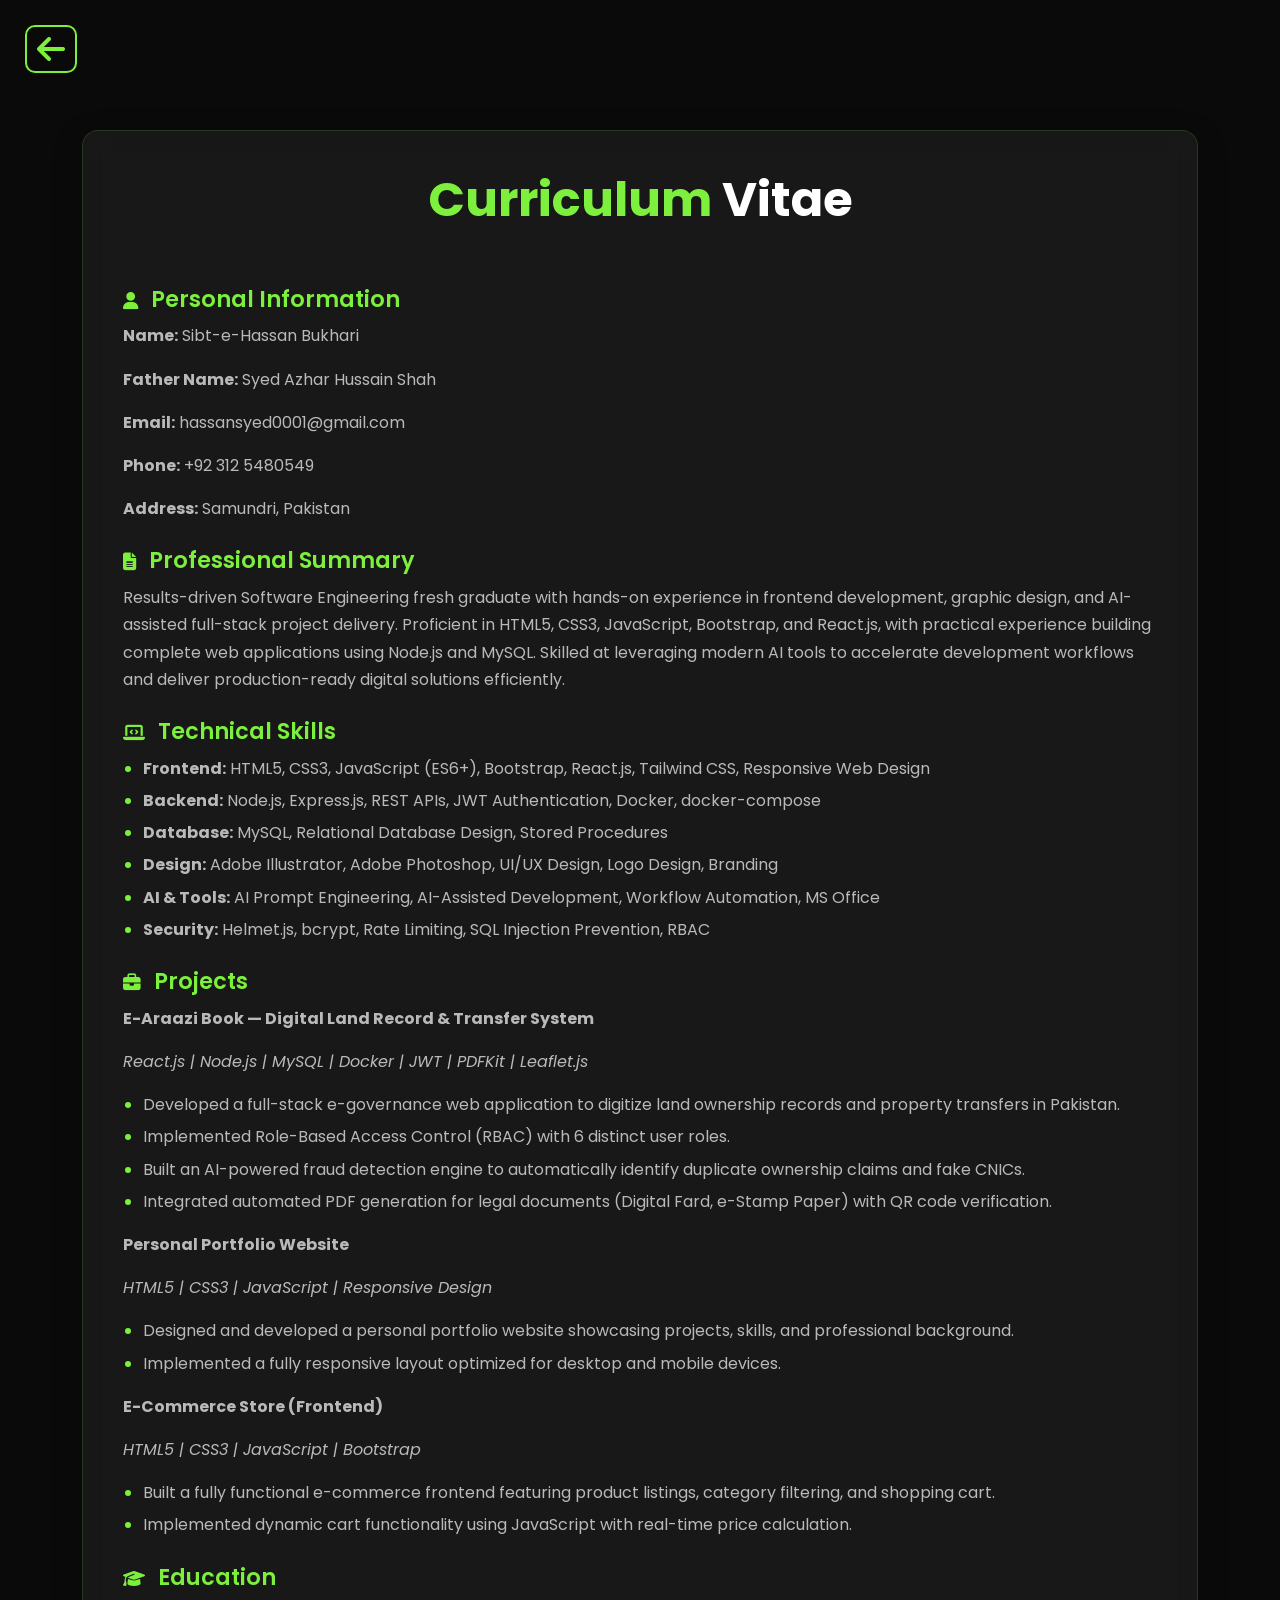
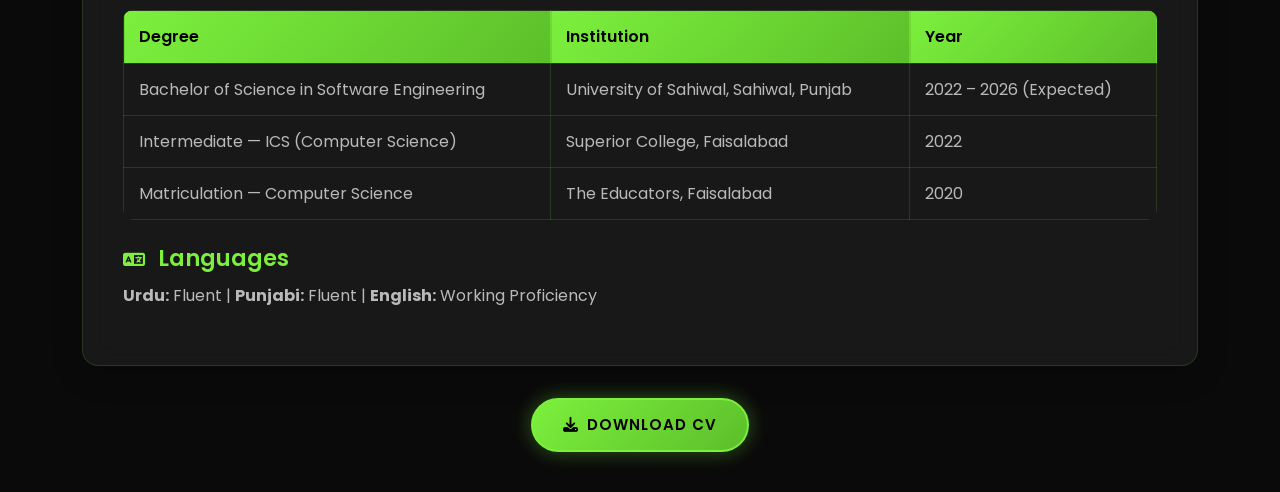
==== Sibtehassan_Bukhari_CV_Formatted_Black_BG.html @ badeb290 "Initial portfolio commit" ====
<!DOCTYPE html>
<html lang="en">
<head>
    <meta charset="UTF-8">
    <meta name="viewport" content="width=device-width, initial-scale=1.0">
    <meta name="description" content="Curriculum Vitae of Sibt-e-Hassan Bukhari — Full Stack Developer, Graphic Designer, SEO Expert. Education, Skills, and Experience.">
    <title>CV — Sibt-e-Hassan Bukhari</title>
    <link href="https://cdn.jsdelivr.net/npm/bootstrap@5.0.2/dist/css/bootstrap.min.css" rel="stylesheet" integrity="sha384-EVSTQN3/azprG1Anm3QDgpJLIm9Nao0Yz1ztcQTwFspd3yD65VohhpuuCOmLASjC" crossorigin="anonymous">
    <link rel="stylesheet" href="https://cdnjs.cloudflare.com/ajax/libs/font-awesome/6.5.1/css/all.min.css">
    <link rel="stylesheet" href="subpage.css">
    <style>
        /* Print-specific styles */
        @media print {
            .back-icon, .download-section { display: none !important; }
            body { background: #1a1a1a !important; -webkit-print-color-adjust: exact; print-color-adjust: exact; }
            .cv-box { box-shadow: none !important; border: none !important; }
        }
    </style>
</head>
<body>
    <div class="back-icon">
        <i class="fa-solid fa-arrow-left" onclick="window.location.href='index.html'" aria-label="Go back to homepage"></i>
    </div>

    <section id="ha">
        <div class="container my-3 py-3">
            <div class="cv-box fade-in">
                <h1 class="text-center">Curriculum <span>Vitae</span></h1>
                
                <h2><i class="fa-solid fa-user" style="margin-right: 8px; font-size: 1.1rem;"></i> Personal Information</h2>
                <p><strong>Name:</strong> Sibt-e-Hassan Bukhari</p>
                <p><strong>Father Name:</strong> Syed Azhar Hussain Shah</p>
                <p><strong>Email:</strong> hassansyed0001@gmail.com</p>
                <p><strong>Phone:</strong> +92 312 5480549</p>
                <p><strong>Address:</strong> Samundri, Pakistan</p>

                <h2><i class="fa-solid fa-file-lines" style="margin-right: 8px; font-size: 1.1rem;"></i> Professional Summary</h2>
                <p>Results-driven Software Engineering fresh graduate with hands-on experience in frontend development, graphic design, and AI-assisted full-stack project delivery. Proficient in HTML5, CSS3, JavaScript, Bootstrap, and React.js, with practical experience building complete web applications using Node.js and MySQL. Skilled at leveraging modern AI tools to accelerate development workflows and deliver production-ready digital solutions efficiently.</p>

                <h2><i class="fa-solid fa-laptop-code" style="margin-right: 8px; font-size: 1.1rem;"></i> Technical Skills</h2>
                <ul>
                    <li><strong>Frontend:</strong> HTML5, CSS3, JavaScript (ES6+), Bootstrap, React.js, Tailwind CSS, Responsive Web Design</li>
                    <li><strong>Backend:</strong> Node.js, Express.js, REST APIs, JWT Authentication, Docker, docker-compose</li>
                    <li><strong>Database:</strong> MySQL, Relational Database Design, Stored Procedures</li>
                    <li><strong>Design:</strong> Adobe Illustrator, Adobe Photoshop, UI/UX Design, Logo Design, Branding</li>
                    <li><strong>AI & Tools:</strong> AI Prompt Engineering, AI-Assisted Development, Workflow Automation, MS Office</li>
                    <li><strong>Security:</strong> Helmet.js, bcrypt, Rate Limiting, SQL Injection Prevention, RBAC</li>
                </ul>

                <h2><i class="fa-solid fa-briefcase" style="margin-right: 8px; font-size: 1.1rem;"></i> Projects</h2>
                <p><strong>E-Araazi Book — Digital Land Record & Transfer System</strong></p>
                <p><em>React.js | Node.js | MySQL | Docker | JWT | PDFKit | Leaflet.js</em></p>
                <ul>
                    <li>Developed a full-stack e-governance web application to digitize land ownership records and property transfers in Pakistan.</li>
                    <li>Implemented Role-Based Access Control (RBAC) with 6 distinct user roles.</li>
                    <li>Built an AI-powered fraud detection engine to automatically identify duplicate ownership claims and fake CNICs.</li>
                    <li>Integrated automated PDF generation for legal documents (Digital Fard, e-Stamp Paper) with QR code verification.</li>
                </ul>
                
                <p><strong>Personal Portfolio Website</strong></p>
                <p><em>HTML5 | CSS3 | JavaScript | Responsive Design</em></p>
                <ul>
                    <li>Designed and developed a personal portfolio website showcasing projects, skills, and professional background.</li>
                    <li>Implemented a fully responsive layout optimized for desktop and mobile devices.</li>
                </ul>

                <p><strong>E-Commerce Store (Frontend)</strong></p>
                <p><em>HTML5 | CSS3 | JavaScript | Bootstrap</em></p>
                <ul>
                    <li>Built a fully functional e-commerce frontend featuring product listings, category filtering, and shopping cart.</li>
                    <li>Implemented dynamic cart functionality using JavaScript with real-time price calculation.</li>
                </ul>

                <h2><i class="fa-solid fa-graduation-cap" style="margin-right: 8px; font-size: 1.1rem;"></i> Education</h2>
                <table>
                    <tr>
                        <th>Degree</th>
                        <th>Institution</th>
                        <th>Year</th>
                    </tr>
                    <tr>
                        <td>Bachelor of Science in Software Engineering</td>
                        <td>University of Sahiwal, Sahiwal, Punjab</td>
                        <td>2022 – 2026 (Expected)</td>
                    </tr>
                    <tr>
                        <td>Intermediate — ICS (Computer Science)</td>
                        <td>Superior College, Faisalabad</td>
                        <td>2022</td>
                    </tr>
                    <tr>
                        <td>Matriculation — Computer Science</td>
                        <td>The Educators, Faisalabad</td>
                        <td>2020</td>
                    </tr>
                </table>

                <h2><i class="fa-solid fa-language" style="margin-right: 8px; font-size: 1.1rem;"></i> Languages</h2>
                <p><strong>Urdu:</strong> Fluent | <strong>Punjabi:</strong> Fluent | <strong>English:</strong> Working Proficiency</p>
            </div>
        </div>
    </section>

    <div class="download-section text-center pb-4 mb-3">
        <button class="cv-btn" onclick="window.print()" id="download-cv-btn">
            <i class="fa-solid fa-download" style="margin-right: 8px;"></i>Download CV
        </button>
    </div>

    <script src="https://cdn.jsdelivr.net/npm/@popperjs/core@2.9.2/dist/umd/popper.min.js" integrity="sha384-IQsoLXl5PILFhosVNubq5LC7Qb9DXgDA9i+tQ8Zj3iwWAwPtgFTxbJ8NT4GN1R8p" crossorigin="anonymous"></script>
    <script src="https://cdn.jsdelivr.net/npm/bootstrap@5.0.2/dist/js/bootstrap.min.js" integrity="sha384-cVKIPhGWiC2Al4u+LWgxfKTRIcfu0JTxR+EQDz/bgldoEyl4H0zUF0QKbrJ0EcQF" crossorigin="anonymous"></script>
</body>
</html>
---- subpage.css ----
/* =============================================
   SUB-PAGES — Shared Stylesheet
   For: webd.html, graphicd.html, seo.html, atb.html, CV page
   ============================================= */

@import url('https://fonts.googleapis.com/css2?family=Poppins:wght@300;400;500;600;700;800;900&display=swap');

:root {
  --accent: #7cf03d;
  --accent-dark: #5cbf2a;
  --accent-glow: rgba(124, 240, 61, 0.35);
  --bg-primary: #0a0a0a;
  --bg-secondary: #111111;
  --bg-glass: rgba(255, 255, 255, 0.06);
  --border-glass: rgba(124, 240, 61, 0.15);
  --text-primary: #f0f0f0;
  --text-secondary: rgba(255, 255, 255, 0.7);
  --text-muted: rgba(255, 255, 255, 0.5);
  --font-main: 'Poppins', sans-serif;
  --radius: 16px;
  --radius-sm: 10px;
  --transition: 0.4s cubic-bezier(0.25, 0.46, 0.45, 0.94);
}

body {
  font-family: var(--font-main);
  color: var(--text-primary);
  background-color: var(--bg-primary);
  overflow-x: hidden;
  line-height: 1.7;
}

/* Scrollbar */
::-webkit-scrollbar {
  width: 8px;
}
::-webkit-scrollbar-track {
  background: var(--bg-secondary);
}
::-webkit-scrollbar-thumb {
  background: var(--accent-dark);
  border-radius: 4px;
}

/* ── Back Button ── */
.back-icon {
  padding: 25px;
  position: relative;
  z-index: 10;
}

.back-icon i {
  border: 2px solid var(--accent);
  border-radius: var(--radius-sm);
  font-size: 32px;
  padding: 6px 10px;
  cursor: pointer;
  transition: var(--transition);
  color: var(--accent);
}

.back-icon i:hover {
  box-shadow: 0 0 20px var(--accent-glow);
  background: rgba(124, 240, 61, 0.1);
  transform: translateX(-3px);
}

/* ── Service Header ── */
.service-header,
.about-header {
  background: var(--bg-glass);
  backdrop-filter: blur(12px);
  -webkit-backdrop-filter: blur(12px);
  border-bottom: 1px solid var(--border-glass);
  padding: 50px 0;
  margin-bottom: 40px;
}

.service-header h1,
.about-header h1 {
  color: var(--accent);
  font-size: 2.5rem;
  font-weight: 700;
  margin-bottom: 10px;
}

.service-header p,
.about-header p {
  color: var(--text-secondary);
  font-size: 1.1rem;
}

/* ── Glassmorphism Service Cards ── */
.service-card {
  background: var(--bg-glass);
  backdrop-filter: blur(12px);
  -webkit-backdrop-filter: blur(12px);
  border: 1px solid var(--border-glass);
  padding: 30px;
  border-radius: var(--radius);
  box-shadow: 0 8px 32px rgba(0, 0, 0, 0.2);
  height: 100%;
  min-height: 280px;
  display: flex;
  flex-direction: column;
  transition: var(--transition);
  position: relative;
  overflow: hidden;
}

.service-card::before {
  content: '';
  position: absolute;
  top: 0;
  left: 0;
  width: 100%;
  height: 3px;
  background: linear-gradient(90deg, transparent, var(--accent), transparent);
  opacity: 0;
  transition: var(--transition);
}

.service-card:hover::before {
  opacity: 1;
}

.service-card:hover {
  transform: translateY(-5px);
  border-color: rgba(124, 240, 61, 0.3);
  box-shadow: 0 12px 40px rgba(124, 240, 61, 0.1);
}

.service-card h2 {
  font-size: 1.4rem;
  color: var(--accent);
  margin-bottom: 15px;
  padding-bottom: 12px;
  border-bottom: 2px solid var(--border-glass);
  font-weight: 600;
}

.service-card p {
  color: var(--text-secondary);
  margin-bottom: 15px;
  font-size: 0.95rem;
  line-height: 1.7;
}

.service-card ul {
  padding-left: 20px;
  margin-bottom: 0;
}

.service-card ul li {
  margin-bottom: 10px;
  color: var(--text-secondary);
  position: relative;
}

.service-card ul li::marker {
  color: var(--accent);
}

/* ── About Cards (atb.html) ── */
.about-card {
  background: var(--bg-glass);
  backdrop-filter: blur(12px);
  -webkit-backdrop-filter: blur(12px);
  border: 1px solid var(--border-glass);
  padding: 25px;
  border-radius: var(--radius);
  box-shadow: 0 8px 32px rgba(0, 0, 0, 0.2);
  height: 100%;
  overflow: hidden;
  transition: var(--transition);
}

.about-card:hover {
  transform: translateY(-5px);
  border-color: rgba(124, 240, 61, 0.3);
  box-shadow: 0 12px 40px rgba(124, 240, 61, 0.1);
}

.about-card h2 {
  font-size: 1.5rem;
  margin-bottom: 15px;
  padding-bottom: 10px;
  border-bottom: 2px solid var(--border-glass);
  color: var(--accent);
  font-weight: 600;
}

.about-card h3 {
  font-size: 1.15rem;
  margin-bottom: 8px;
  color: var(--accent);
  font-weight: 500;
}

.about-card p {
  margin-bottom: 10px;
  font-size: 0.95rem;
  color: var(--text-secondary);
  line-height: 1.7;
}

.skill-item {
  background: linear-gradient(135deg, var(--accent), var(--accent-dark));
  color: #000;
  padding: 6px 14px;
  margin: 5px;
  border-radius: 50px;
  display: inline-block;
  font-size: 0.85rem;
  font-weight: 600;
  transition: var(--transition);
}

.skill-item:hover {
  transform: translateY(-2px);
  box-shadow: 0 4px 15px var(--accent-glow);
}

/* ── Metrics Cards (seo.html) ── */
.metrics-card {
  background: var(--bg-glass);
  backdrop-filter: blur(12px);
  -webkit-backdrop-filter: blur(12px);
  border: 1px solid var(--border-glass);
  padding: 30px;
  border-radius: var(--radius);
  margin-bottom: 20px;
  text-align: center;
  transition: var(--transition);
}

.metrics-card:hover {
  transform: translateY(-5px);
  border-color: rgba(124, 240, 61, 0.3);
}

.metrics-card i {
  font-size: 45px;
  color: var(--accent);
  margin-bottom: 15px;
}

.metrics-card h3 {
  color: #fff;
  margin-bottom: 8px;
  font-weight: 600;
}

.metrics-card p {
  color: var(--text-secondary);
}

/* ── CTA Section ── */
.cta-section {
  background: var(--bg-glass);
  backdrop-filter: blur(12px);
  border-top: 1px solid var(--border-glass);
  padding: 50px 0;
  margin-top: 40px;
  text-align: center;
}

.cta-section h2 {
  color: var(--accent);
  font-weight: 700;
}

.cta-section p {
  color: var(--text-secondary);
}

/* ── CTA Button ── */
.cv-btn {
  border: 2px solid var(--accent);
  display: inline-block;
  background: linear-gradient(135deg, var(--accent), var(--accent-dark));
  color: #000;
  padding: 12px 30px;
  border-radius: 50px;
  box-shadow: 0 0 20px var(--accent-glow);
  font-weight: 600;
  font-size: 15px;
  transition: var(--transition);
  cursor: pointer;
  text-transform: uppercase;
  letter-spacing: 1px;
  position: relative;
  overflow: hidden;
}

.cv-btn::before {
  content: '';
  position: absolute;
  top: 0;
  left: -100%;
  width: 100%;
  height: 100%;
  background: linear-gradient(90deg, transparent, rgba(255,255,255,0.2), transparent);
  transition: 0.5s;
}

.cv-btn:hover::before {
  left: 100%;
}

.cv-btn:hover {
  background: transparent;
  color: var(--accent);
  box-shadow: 0 0 30px var(--accent-glow);
  transform: translateY(-2px);
}

/* ── CV Page Specific ── */
.cv-box {
  background: var(--bg-glass);
  backdrop-filter: blur(12px);
  -webkit-backdrop-filter: blur(12px);
  border: 1px solid var(--border-glass);
  padding: 40px;
  border-radius: var(--radius);
  box-shadow: 0 8px 32px rgba(0, 0, 0, 0.2);
}

.cv-box h1 {
  padding-bottom: 2rem;
  color: var(--accent);
  font-size: 48px;
  font-weight: 700;
}

.cv-box h1 span {
  color: white;
}

.cv-box h2 {
  color: var(--accent);
  margin-top: 25px;
  margin-bottom: 10px;
  font-size: 1.4rem;
  font-weight: 600;
}

.cv-box p {
  color: var(--text-secondary);
}

.cv-box ul {
  padding-left: 20px;
}

.cv-box ul li {
  color: var(--text-secondary);
  margin-bottom: 5px;
}

.cv-box ul li::marker {
  color: var(--accent);
}

.cv-box table {
  width: 100%;
  border-collapse: collapse;
  margin: 20px 0;
  border-radius: var(--radius-sm);
  overflow: hidden;
}

.cv-box th,
.cv-box td {
  border: 1px solid var(--border-glass);
  padding: 12px 15px;
  text-align: left;
}

.cv-box th {
  background: linear-gradient(135deg, var(--accent), var(--accent-dark));
  color: #000;
  font-weight: 600;
}

.cv-box td {
  color: var(--text-secondary);
}

/* ── Row Layout Fix ── */
.row {
  display: flex;
  flex-wrap: wrap;
}

.col-md-4 {
  display: flex;
  margin-bottom: 20px;
}

.col-md-12 .about-card p {
  white-space: normal;
  line-height: 1.8;
}

/* ── Responsive ── */
@media (max-width: 991px) {
  .back-icon {
    padding: 15px;
  }

  .service-header h1,
  .about-header h1 {
    font-size: 2rem;
  }

  .service-card h2,
  .about-card h2 {
    font-size: 1.2rem;
  }

  .about-card h3 {
    font-size: 1rem;
  }

  .about-card p,
  .service-card p {
    font-size: 0.9rem;
  }
}

@media (max-width: 768px) {
  .col-md-4 {
    flex: 0 0 100%;
    max-width: 100%;
  }
}

/* ── Fade-in animation for sub-pages ── */
.fade-in {
  animation: fadeInUp 0.6s ease forwards;
}

@keyframes fadeInUp {
  0% { opacity: 0; transform: translateY(30px); }
  100% { opacity: 1; transform: translateY(0); }
}
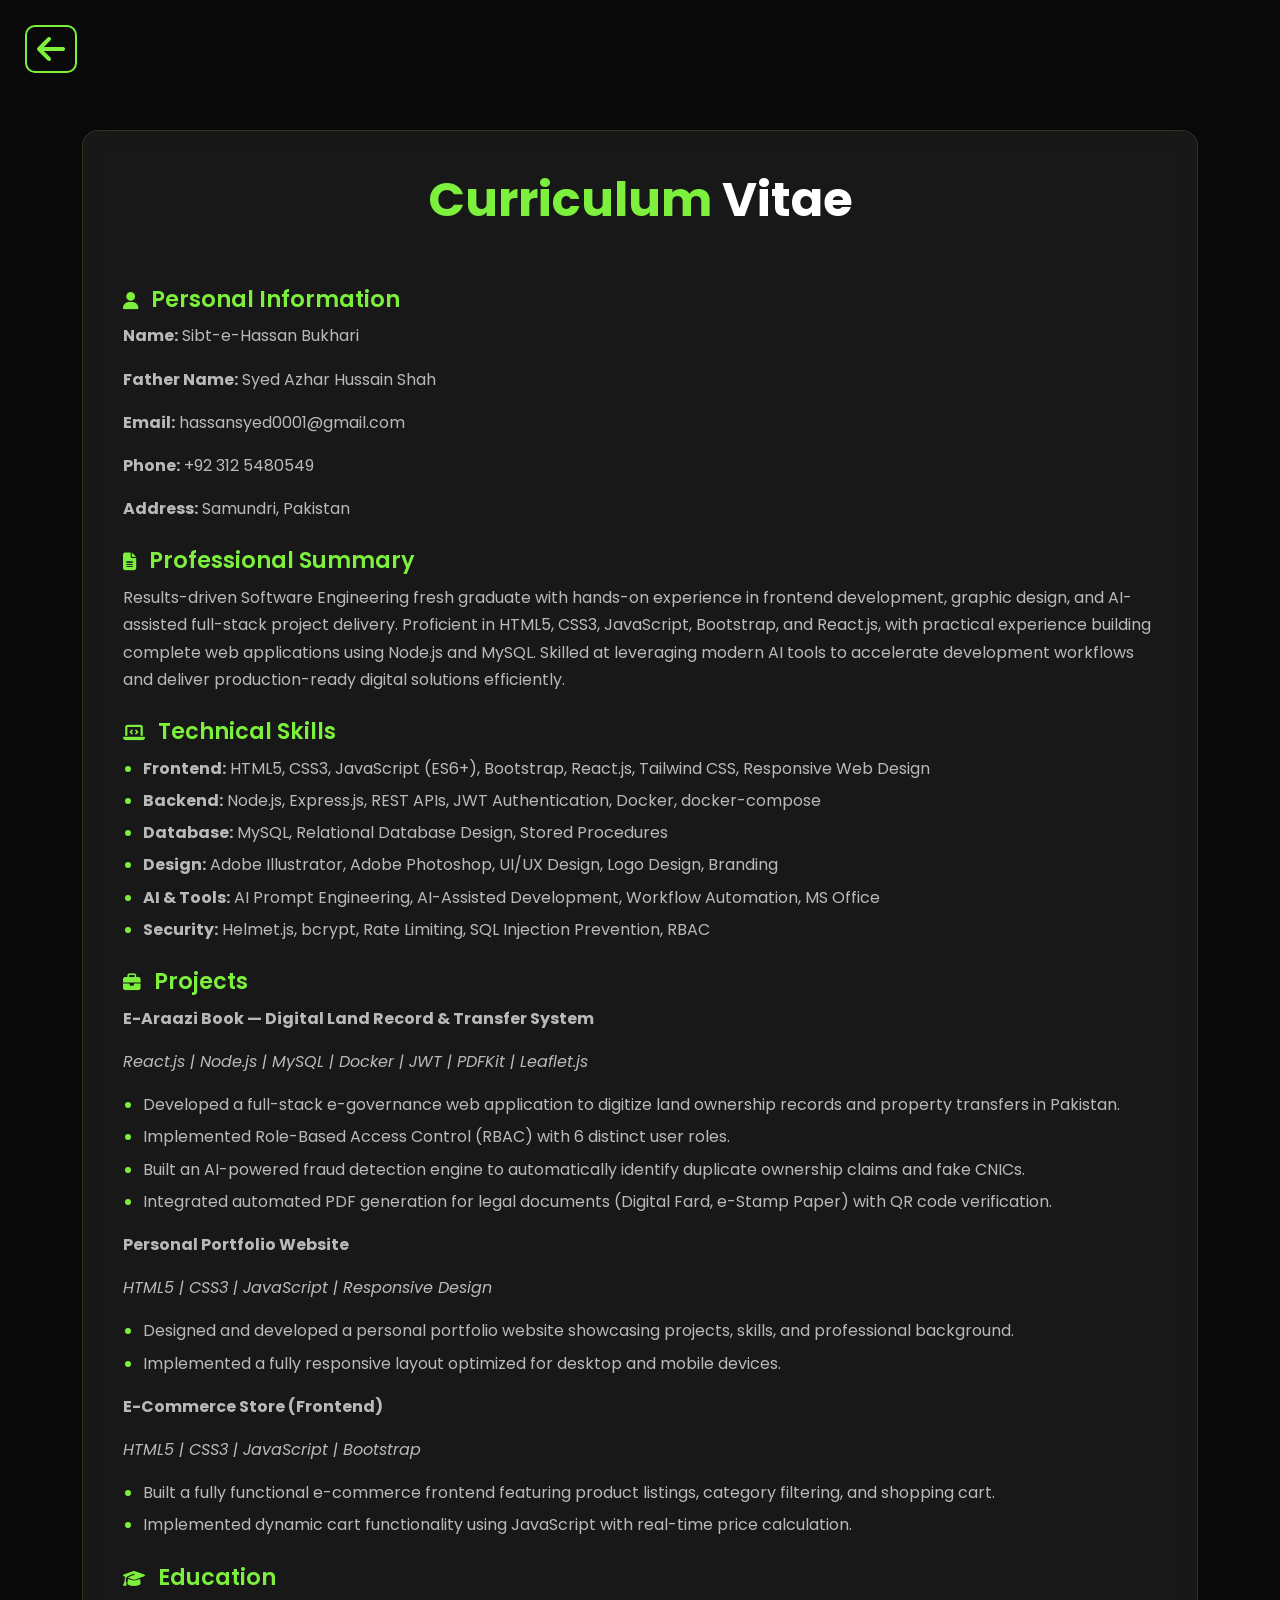
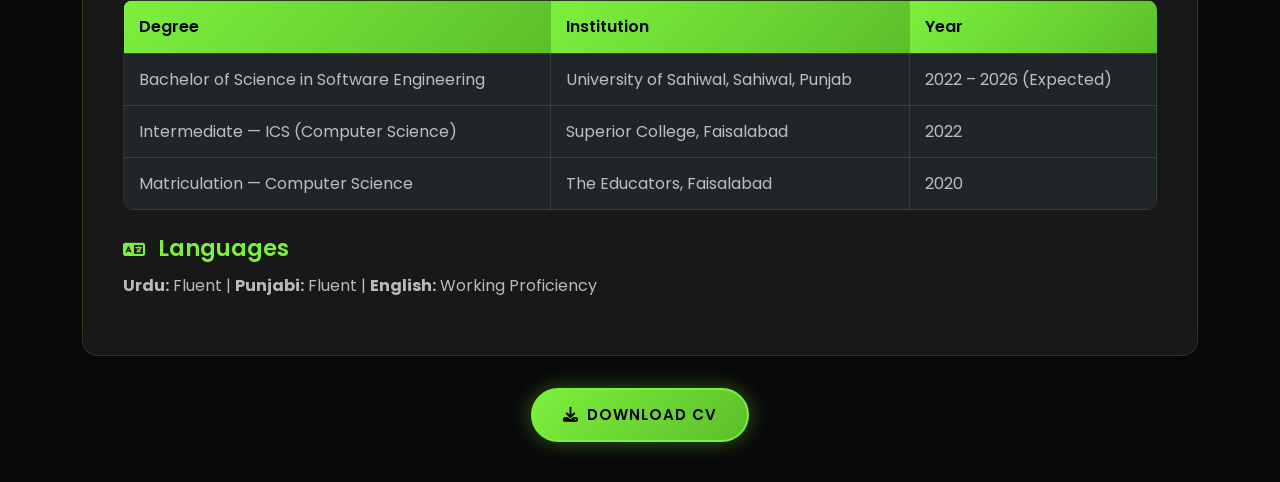
==== commit 334fa304: "Make CV education table responsive on mobile view" ====
--- a/Sibtehassan_Bukhari_CV_Formatted_Black_BG.html
+++ b/Sibtehassan_Bukhari_CV_Formatted_Black_BG.html
@@ -72,28 +72,34 @@
                 </ul>
 
                 <h2><i class="fa-solid fa-graduation-cap" style="margin-right: 8px; font-size: 1.1rem;"></i> Education</h2>
-                <table>
-                    <tr>
-                        <th>Degree</th>
-                        <th>Institution</th>
-                        <th>Year</th>
-                    </tr>
-                    <tr>
-                        <td>Bachelor of Science in Software Engineering</td>
-                        <td>University of Sahiwal, Sahiwal, Punjab</td>
-                        <td>2022 – 2026 (Expected)</td>
-                    </tr>
-                    <tr>
-                        <td>Intermediate — ICS (Computer Science)</td>
-                        <td>Superior College, Faisalabad</td>
-                        <td>2022</td>
-                    </tr>
-                    <tr>
-                        <td>Matriculation — Computer Science</td>
-                        <td>The Educators, Faisalabad</td>
-                        <td>2020</td>
-                    </tr>
-                </table>
+                <div class="table-responsive">
+                    <table class="table table-dark table-bordered m-0" style="border-color: var(--border-glass);">
+                        <thead>
+                            <tr>
+                                <th style="background: linear-gradient(135deg, var(--accent), var(--accent-dark)); color: #000; font-weight: 600; border: none;">Degree</th>
+                                <th style="background: linear-gradient(135deg, var(--accent), var(--accent-dark)); color: #000; font-weight: 600; border: none;">Institution</th>
+                                <th style="background: linear-gradient(135deg, var(--accent), var(--accent-dark)); color: #000; font-weight: 600; border: none;">Year</th>
+                            </tr>
+                        </thead>
+                        <tbody>
+                            <tr>
+                                <td style="color: var(--text-secondary); border-color: var(--border-glass);">Bachelor of Science in Software Engineering</td>
+                                <td style="color: var(--text-secondary); border-color: var(--border-glass);">University of Sahiwal, Sahiwal, Punjab</td>
+                                <td style="color: var(--text-secondary); border-color: var(--border-glass);">2022 – 2026 (Expected)</td>
+                            </tr>
+                            <tr>
+                                <td style="color: var(--text-secondary); border-color: var(--border-glass);">Intermediate — ICS (Computer Science)</td>
+                                <td style="color: var(--text-secondary); border-color: var(--border-glass);">Superior College, Faisalabad</td>
+                                <td style="color: var(--text-secondary); border-color: var(--border-glass);">2022</td>
+                            </tr>
+                            <tr>
+                                <td style="color: var(--text-secondary); border-color: var(--border-glass);">Matriculation — Computer Science</td>
+                                <td style="color: var(--text-secondary); border-color: var(--border-glass);">The Educators, Faisalabad</td>
+                                <td style="color: var(--text-secondary); border-color: var(--border-glass);">2020</td>
+                            </tr>
+                        </tbody>
+                    </table>
+                </div>
 
                 <h2><i class="fa-solid fa-language" style="margin-right: 8px; font-size: 1.1rem;"></i> Languages</h2>
                 <p><strong>Urdu:</strong> Fluent | <strong>Punjabi:</strong> Fluent | <strong>English:</strong> Working Proficiency</p>
